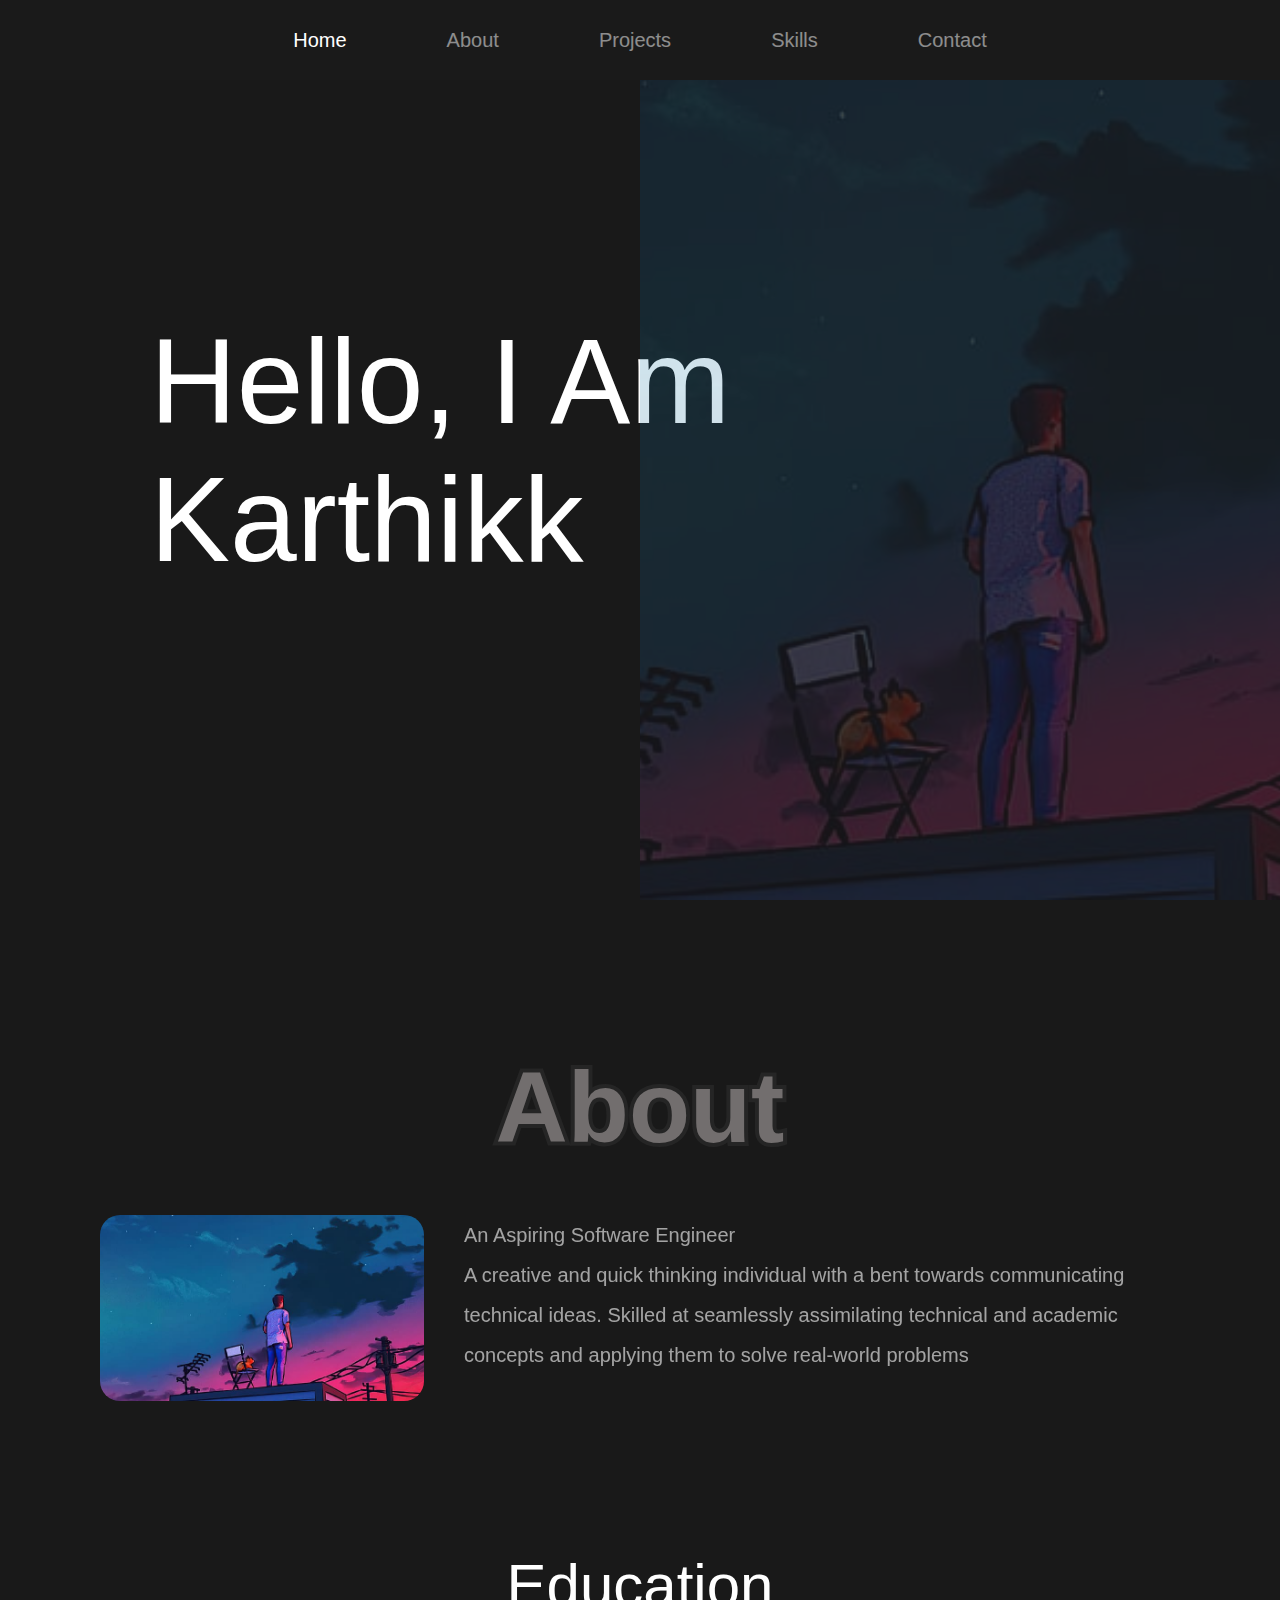
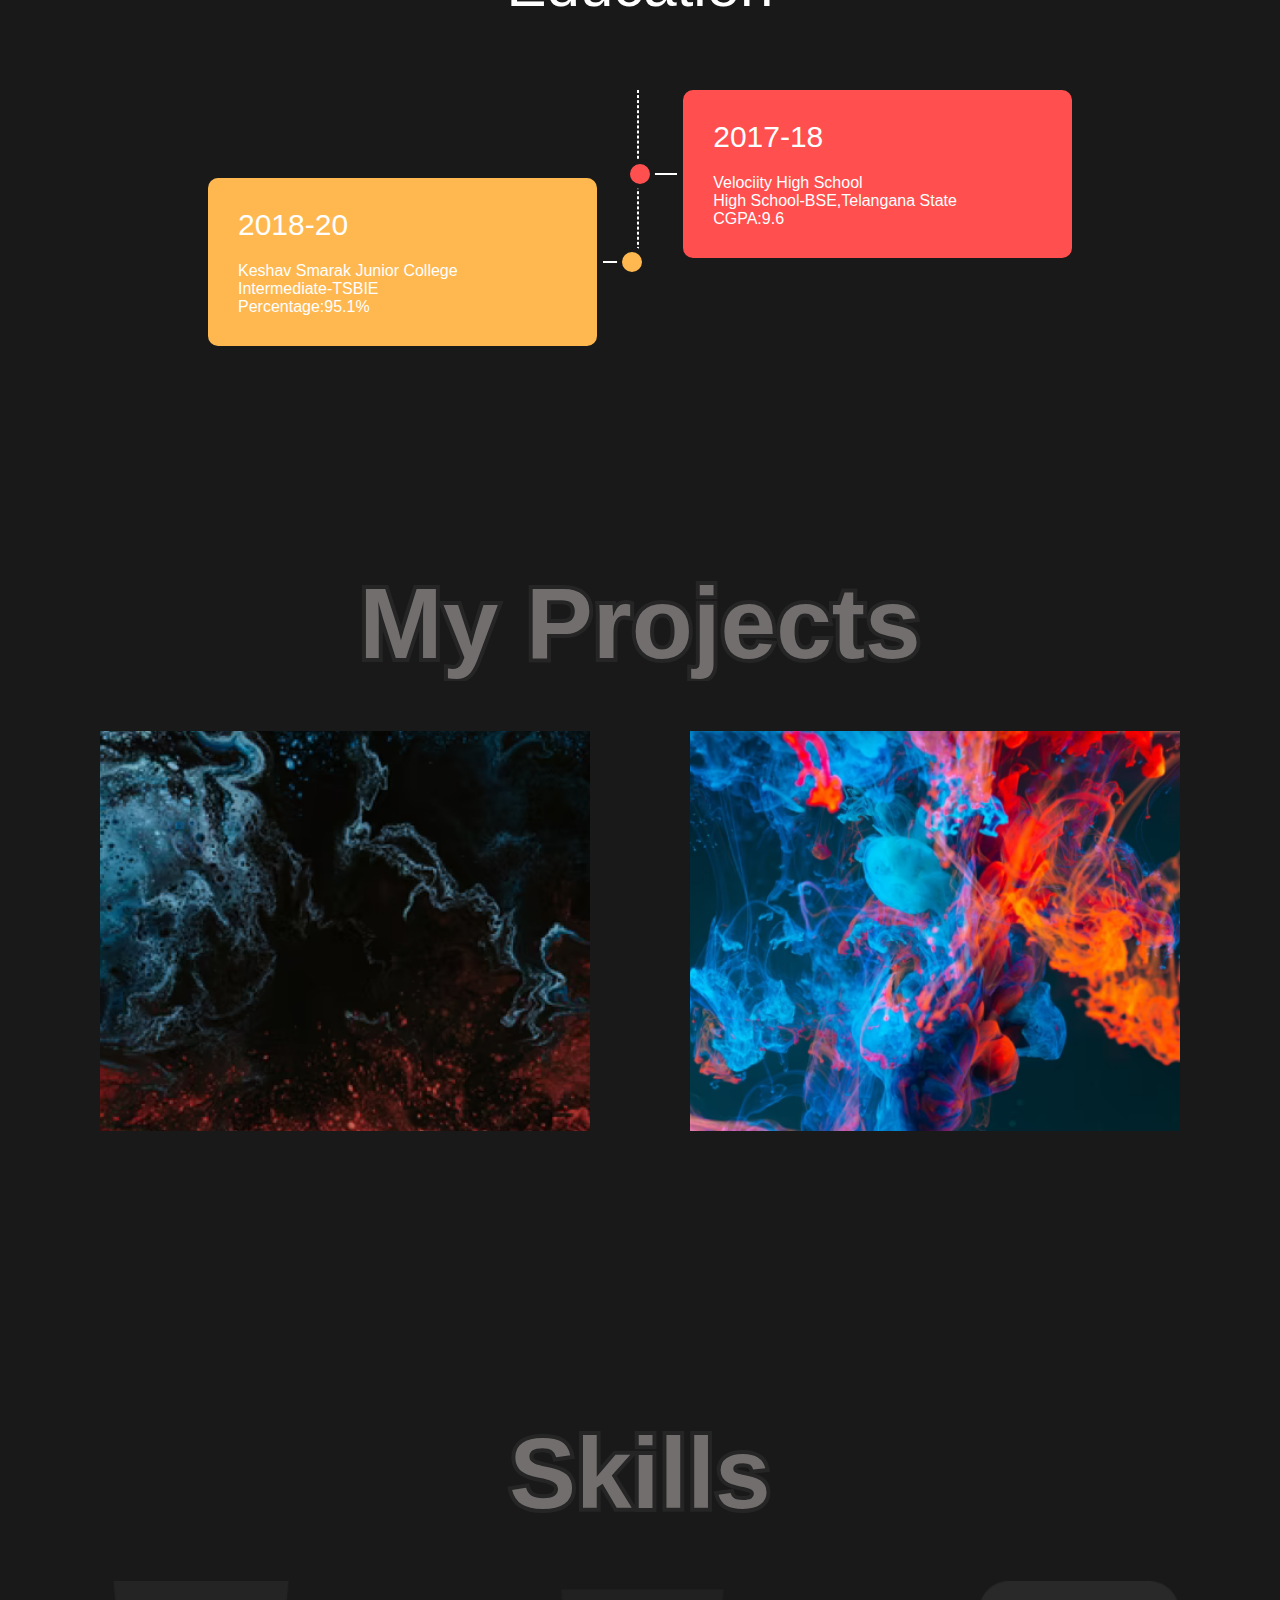
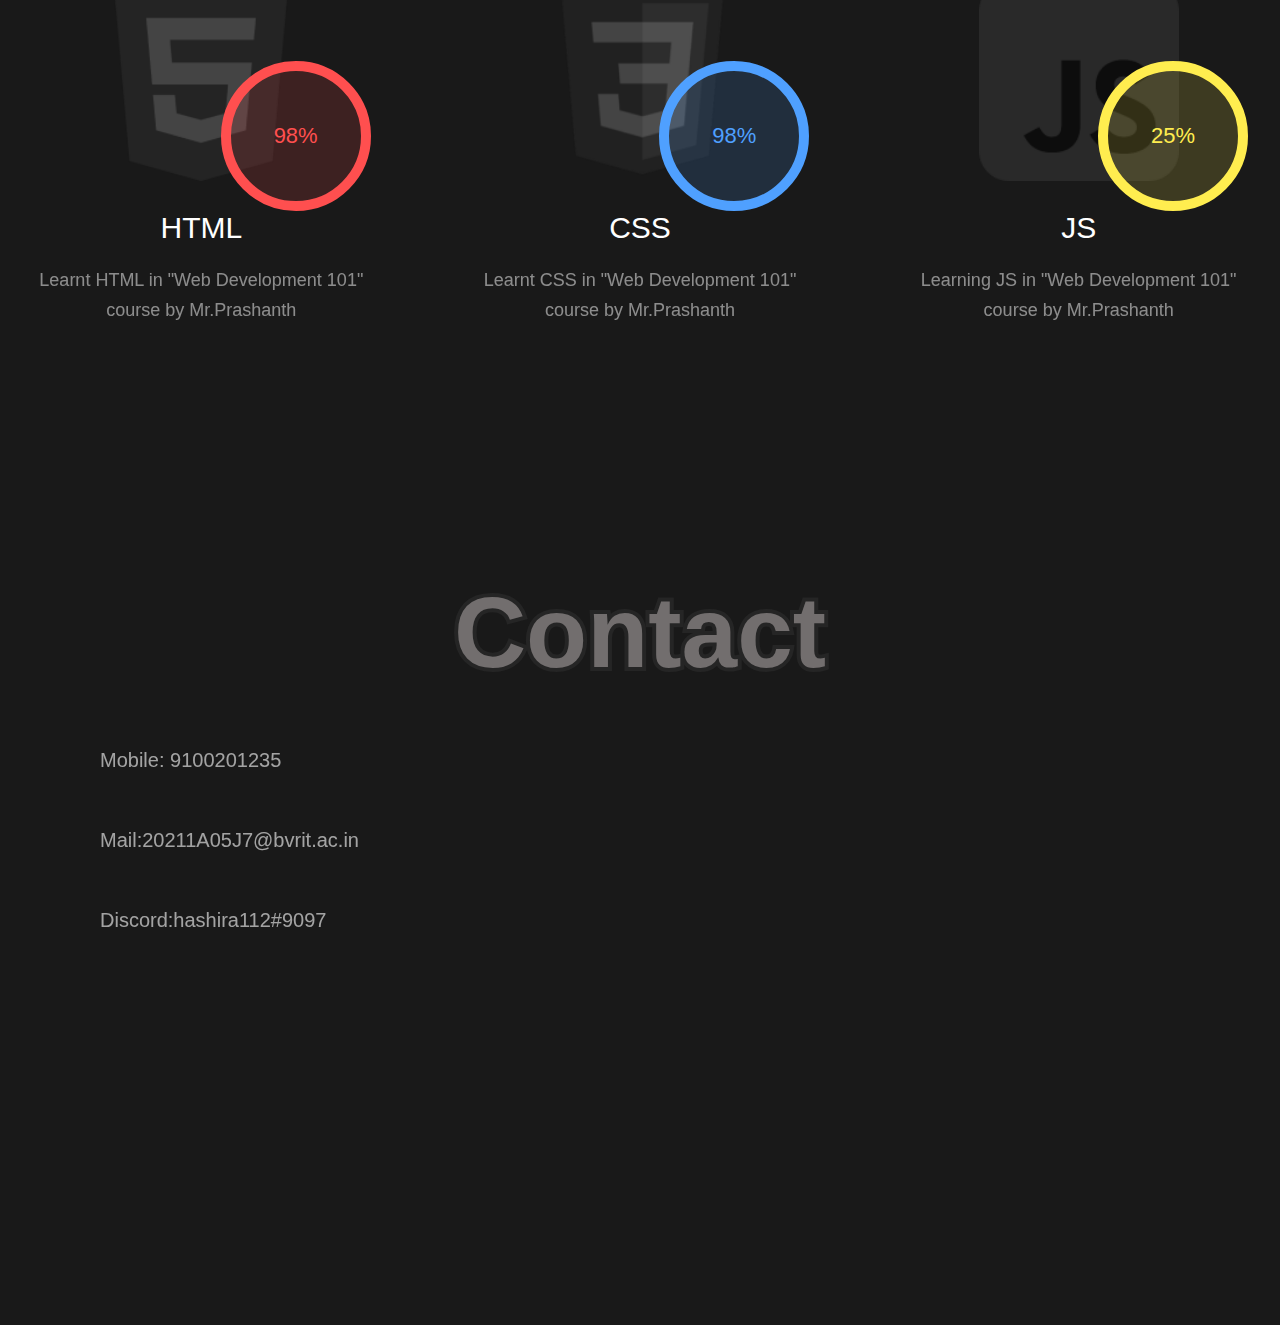
==== Portfolio/index.html @ 6b10d71c "Built the basic skeleton of my portfolio" ====
<!DOCTYPE html>
<html lang="en">

<head>

    <meta charset="UTF-8">
    <meta http-equiv="X-UA-Compatible" content="IE=edge">
    <meta name="viewport" content="width=device-width, initial-scale=1.0">
    <title>N Karthikk - Student, Web Developer</title>
    <link rel="stylesheet" href="style.css">
</head>

<body>
    <!--navbar-->
    <nav class="navbar">
        <ul class="link-group">
            <li class="link active"><a href="#home">home</a></li>
            <li class="link"><a href="#about">about</a></li>
            <li class="link"><a href="#projects">projects</a></li>
            <li class="link"><a href="#skills">skills</a></li>
            <li class="link"><a href="#contact">contact</a></li>
        </ul>
    </nav>
    <!--homesection-->
    <section class="home-section active">
        <h1 class="hero-heading">hello, i am <br> karthikk</h1>
        <img src="img/home.png" class="home-img" alt="">
    </section>
    <!-- about section -->

    <section class="about-section active">
        <h1 class="project-heading">About</h1>
        <div id="about" class="about">
            <div class="about-img-container">
                <img src="img/home.png" class="about-img" alt="">
                <!--button class="download-cv-btn">downlaod cv</button-->
            </div>
            <p class="about-info">An Aspiring Software Engineer
                <br>
            A creative and quick thinking individual with a bent towards communicating technical ideas. 
                Skilled at seamlessly assimilating technical and academic concepts and applying them to solve real-world problems</p>
        </div>
        <!-- timeline -->
        <div class="timeline">
            <h1 class="heading">education</h1>
            <div class="card">
                <div class="card-body">
                    <h1 class="card-title">2017-18</h1>
                    <p class="card-detail">Velociity High School</p>
                    <p class="card-detail">High School-BSE,Telangana State</p>
                    <p class="card-detail">CGPA:9.6</p>

                </div>
            </div>
            <div class="card">
                <div class="card-body">
                    <h1 class="card-title">2018-20</h1>
                    <p class="card-detail">Keshav Smarak Junior College</p>
                    <p class="card-detail">Intermediate-TSBIE</p>
                    <p class="card-detail">Percentage:95.1%</p>
                </div>
            </div>

        </div>
    </section>
    <!--project-->
    <section class="project-section active">
        <h1 class="project-heading">My Projects</h1>
        <div id="projects">
            <div class="project-container">
                <div class="project-card">
                    <img src="img/project-2.png" class="project-img" alt="">
                    <div class="project-content">
                        <h1 class="project-title">Solo Leveling</h1>
                        <p class="project-info">
                            Built my 1st HTML CSS learning project and deployed it
                        </p>
                        <div class="project-btn-grp">
                            <button class="project-btn github">github repo</button>
                            <button class="project-btn live">see live</button>
                        </div>
                    </div>
                </div>
                <div class="project-card">
                    <img src="img/project-1.png" class="project-img" alt="">
                    <div class="project-content">
                        <h1 class="project-title">Portfolio</h1>
                        <p class="project-info">
                            Built my portfolio and deployed it.
                        </p>
                        <div class="project-btn-grp">
                            <button class="project-btn github">github repo</button>
                            <button class="project-btn live">see live</button>
                        </div>
                    </div>
                </div>
            </div>
            
        </div>

        </div>

    </section>
    <!-- skills -->
    <div class="skill-section">
        <h1 class="project-heading">Skills</h1>
        <div id="skills" class="skills-container">
            <div class="skill-card">
                <img src="img/html.png" class="skill-img" alt="">
                <div class="skill-level">98%</div>
                <h1 class="skill-name">HTML</h1>
                <p class="skill-info">Learnt HTML in "Web Development 101" course by Mr.Prashanth
                </p>
            </div>
            <div class="skill-card">
                <img src="img/css.png" class="skill-img" alt="">
                <div class="skill-level">98%</div>
                <h1 class="skill-name">CSS</h1>
                <p class="skill-info">Learnt CSS in "Web Development 101" course by Mr.Prashanth
                </p>
            </div>
            <div class="skill-card">
                <img src="img/js.png" class="skill-img" alt="">
                <div class="skill-level">25%</div>
                <h1 class="skill-name">JS</h1>
                <p class="skill-info">Learning JS in "Web Development 101" course by Mr.Prashanth
                </p>
            </div>


        </div>
    </div>
    <section class="about-section active">
        <h1 class="project-heading">Contact</h1>
        <div id="contact" class="about">
            <p class="about-info">Mobile: 9100201235</p><br>
            <p class="about-info">Mail:20211A05J7@bvrit.ac.in</p><br>
            <p class="about-info">Discord:hashira112#9097</p><br>
        </div>
        </section>














</body>

</html>
---- Portfolio/style.css ----
*{
    margin: 0;
    padding: 0;
    box-sizing: border-box;
}

body{
    width: 100%;
    max-width: 1400px;
    display: block;
    margin: auto;
    min-height: 100vh;
    background: #191919;
    font-family: sans-serif;
}

.navbar{
    width: 100%;
    position: fixed;
    top: 0;
    left: 0;
    display: flex;
    justify-content: center;
    align-items: center;
    z-index: 9;
    background: #1a1a1a;
}

.link-group{
    list-style: none;
    display: flex;
}

.link a{
    color: #fff;
    opacity: 0.5;
    text-decoration: none;
    text-transform: capitalize;
    padding: 10px 30px;
    margin: 0 20px;
    line-height: 80px;
    transition: .5s;
    font-size: 20px;
}

.link a:hover, .link.active a{
    opacity: 1;
}
.home-section{
    width: 100%;
    height: 100vh;
    padding: 0 150px;
    display: flex;
    align-items: center;
    position: relative;
    top: 0;
    opacity: 0;
    transition: 1s;
}

.hero-heading{
    color: #fff;
    font-size: 120px;
    text-transform: capitalize;
    font-weight: 300;
}

.home-img{
    position: absolute;
    top: 0;
    right: 0;
    height: 100vh;
    width: 50%;
    object-fit: cover;
    opacity: 0.2;
}
.home-section{
   
    position: fixed;
}
.home-section.active,
.project-section.active,
.about-section.active,
.contact-section.active{
    position: relative;
    opacity: 1;
    z-index: 8;
}
.project-section{
    width: 100%;
    min-height: 100vh;
    padding: 150px 100px 100px;
    position: fixed;
    top: 0;
    transition: 1s;
    opacity: 0;
}

.project-heading{
    font-size: 100px;
    background: #252525;
    text-transform: capitalize;
    text-align: center;
    margin-bottom: 50px;
    color: #726e6e;
    background-clip: text;
    -webkit-background-clip: text;
    -webkit-text-stroke: 8px transparent;
}

.project-container{
    display: grid;
    grid-template-columns: repeat(2, 1fr);
    grid-gap: 100px;
}

.project-card{
    height: 400px;
    position: relative;
}

.project-img{
    width: 100%;
    height: 100%;
    position: absolute;
    top: 0;
    left: 0;
    object-fit: cover;
    transition: .5s;
}

.project-content{
    position: relative;
    padding: 40px;
    color: #fff;
    transition: .5s;
    opacity: 0;
}

.project-title{
    font-size: 50px;
    text-transform: capitalize;
    text-align: center;
    font-weight: 300;
}

.project-info{
    margin: 40px;
    font-size: 20px;
    line-height: 30px;
    text-align: center;
}

.project-btn-grp{
    display: grid;
    grid-template-columns: repeat(2, 1fr);
    grid-gap: 20px;
}

.project-btn{
    height: 40px;
    text-transform: capitalize;
    font-size: 18px;
    border: none;
    background: #000;
    color: #fff;
    cursor: pointer;
}

.project-btn.live{
    background: none;
    border: 2px solid #fff;
}

.project-card:hover .project-img{
    filter: blur(20px);
}

.project-card:hover .project-content{
    opacity: 1;
}
   

/* about-section */

.about-section{
    width: 100%;
    min-height: 100vh;
    padding: 150px 100px 0;
    position: fixed;
    top: 0;
    opacity: 0;
    transition: 1s;
}

.about{
    width: 100%;
    display: grid;
    grid-template-columns: 30% 65%;
    grid-gap: 40px;
}

.about-img-container{
    position: relative;
}

.about-info{
    color: #fff;
    opacity: 0.6;
    font-size: 20px;
    line-height: 40px;
}

.about-img{
    width: 100%;
    height: 100%;
    object-fit: cover;
    border-radius: 20px;
}

.download-cv-btn{
    position: absolute;
    bottom: 20px;
    left: 50%;
    transform: translateX(-50%);
    padding: 10px 20px;
    color: #fff;
    border: none;
    font-size: 16px;
    text-transform: capitalize;
    cursor: pointer;
    transition: .5s;
    background: rgba(0, 0, 0, 0.5);
}

.download-cv-btn:hover{
    background: #000;
}
/* skills */

.skill-section{
    position: relative;
    margin: 100px 0;
}

.heading{
    text-align: center;
    font-size: 60px;
    color: #fff;
    text-transform: capitalize;
    font-weight: 300;
    margin-bottom: 100px;
}

.skills-container{
    width: 95%;
    margin: auto;
    display: grid;
    grid-template-columns: repeat(3, 1fr);
    grid-gap: 100px;
    color: #fff;
}

.skill-card{
    position: relative;
}

.skill-img{
    display: block;
    margin: auto;
    height: 200px;
}

.skill-name{
    font-size: 30px;
    font-weight: 300;
    text-align: center;
    text-transform: capitalize;
    margin: 30px 0 20px;
}

.skill-info{
    text-align: center;
    opacity: 0.5;
    font-size: 18px;
    line-height: 30px;
}

.skill-level{
    position: absolute;
    top: 80px;
    right: 0;
    width: 150px;
    height: 150px;
    display: flex;
    justify-content: center;
    align-items: center;
    font-size: 22px;
    border-radius: 50%;
    border: 10px solid;
}

.skill-card:nth-child(1) .skill-level{
    background: #ff4f4f28;
    border-color: #ff4f4f;
    color: #ff4f4f;
}

.skill-card:nth-child(2) .skill-level{
    background: #4fa0ff28;
    border-color: #4fa0ff;
    color: #4fa0ff;
}

.skill-card:nth-child(3) .skill-level{
    background: #ffed4f28;
    border-color: #ffed4f;
    color: #ffed4f;
}

.skill-card:nth-child(4) .skill-level{
    background: #52ff4f28;
    border-color: #52ff4f;
    color: #52ff4f;
}

.skill-card:nth-child(5) .skill-level{
    background: #4fdfff28;
    border-color: #4fdfff;
    color: #4fdfff;
}
/* timeline */

.timeline{
    display: block;
    width: 80%;
    margin: 150px auto;
}

.timeline .heading{
    margin-bottom: 150px;
}

.card{
    width: 45%;
    padding: 30px;
    border-radius: 10px;
    color: #fff;
    display: block;
    margin: -80px 0;
    position: relative;
    background: #f00;
}

.card:nth-child(even){
    margin-left: auto;
}

.card:nth-child(even):before{
    content: '';
    position: absolute;
    left: -15%;
    top: 50%;
    transform: translateY(-50%);
    width: 20px;
    height: 20px;
    border: 5px solid #191919;
    border-radius: 50%;
}

.card:nth-child(even):after{
    content: '';
    position: absolute;
    left: -8.5%;
    top: 50%;
    transform: translateY(-50%);
    width: 7%;
    height: 2px;
    background: #fff;
    z-index: -1;
}

.card:nth-child(odd):before{
    content: '';
    position: absolute;
    right: -13%;
    top: 50%;
    transform: translateY(-50%);
    width: 20px;
    height: 20px;
    border: 5px solid #191919;
    border-radius: 50%;
}

.card:nth-child(odd):after{
    content: '';
    position: absolute;
    right: -8.5%;
    top: 50%;
    transform: translateY(-50%);
    width: 7%;
    height: 2px;
    background: #fff;
    z-index: -1;
}

.card:nth-child(2), .card:nth-child(2):before{
    background: #ff4f4f;
}
.card:nth-child(3), .card:nth-child(3):before{
    background: #ffb84f;
}
.card:nth-child(4), .card:nth-child(4):before{
    background: #3dca5c;
}
.card:nth-child(5), .card:nth-child(5):before{
    background: #565252;
}
.card:nth-child(6), .card:nth-child(6):before{
    background: #4fa0ff;
}

.card:nth-child(even) .card-body:before{
    content: '';
    position: absolute;
    left: -12%;
    top: 0;
    width: 0px;
    height: 100%;
    border: 1px dashed #fff;
    z-index: -1;
}

.card-title{
    font-size: 30px;
    font-weight: 300;
    margin-bottom: 20px;
}
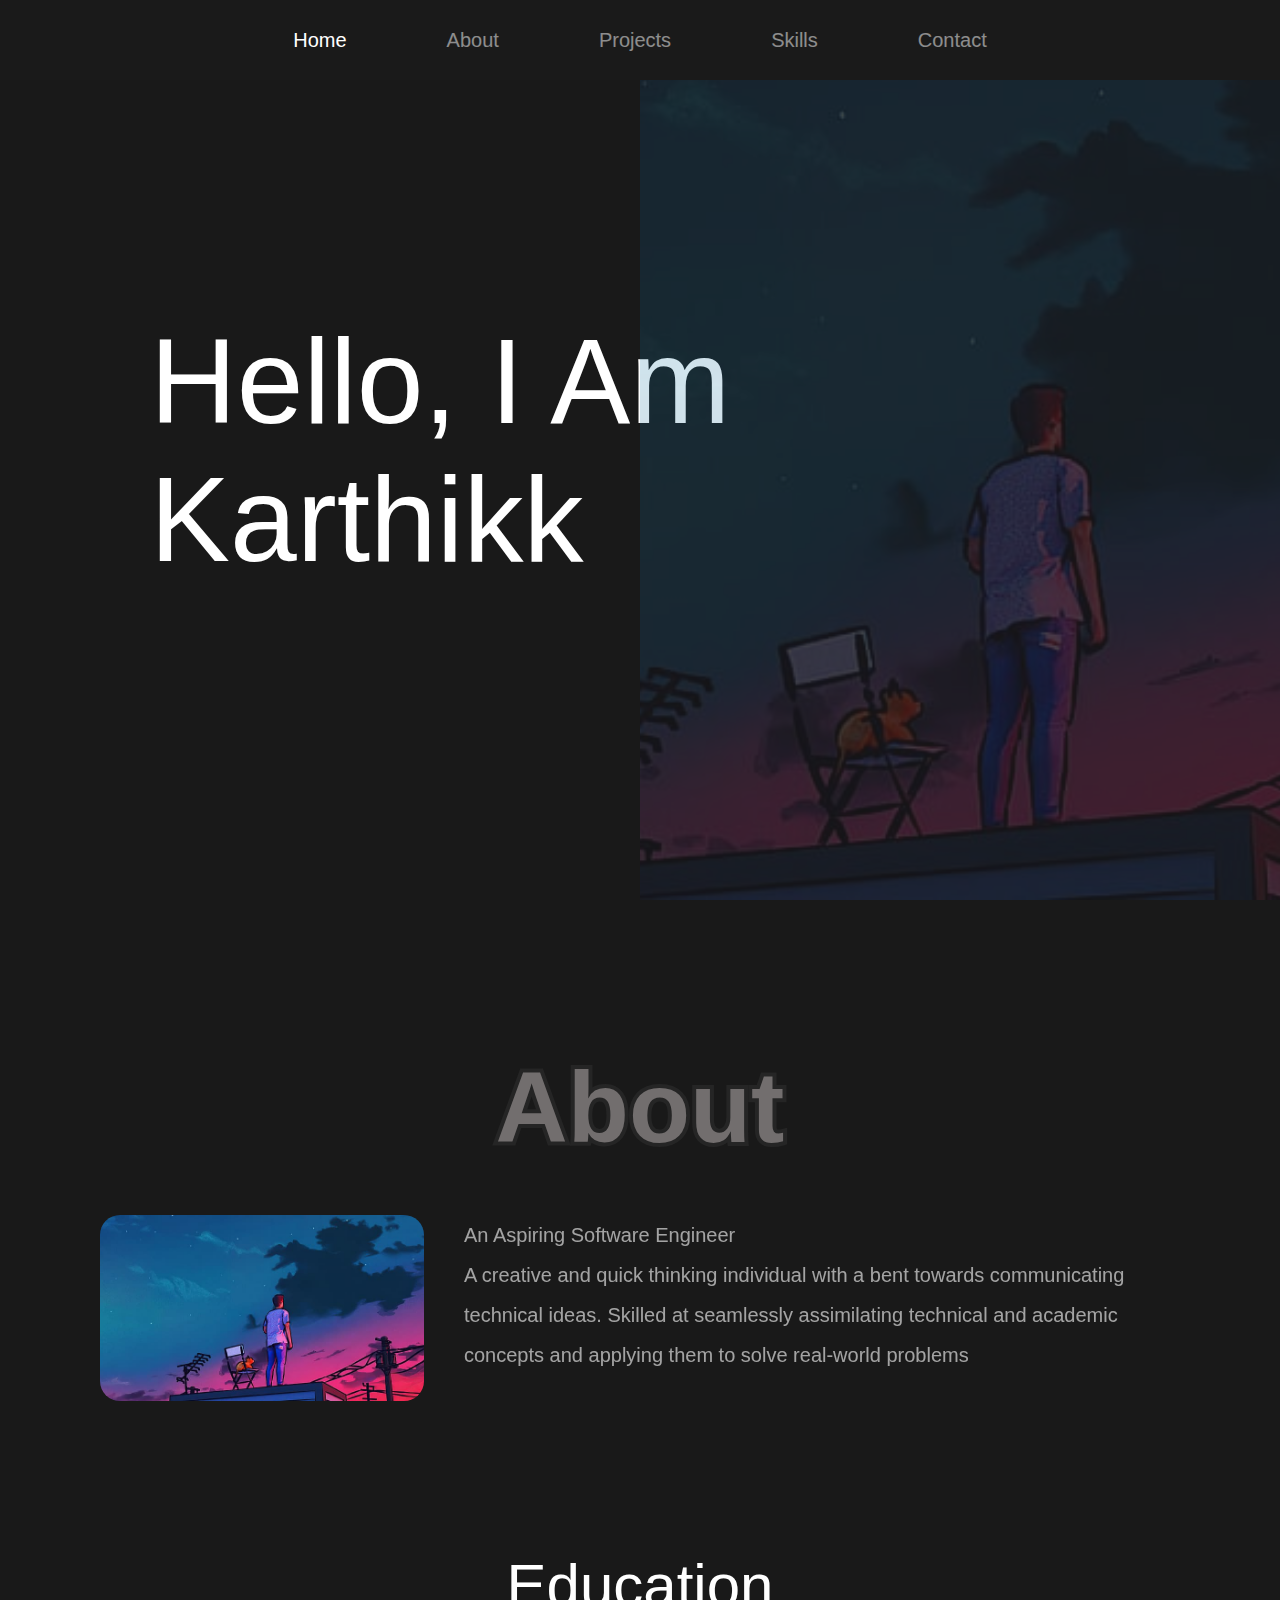
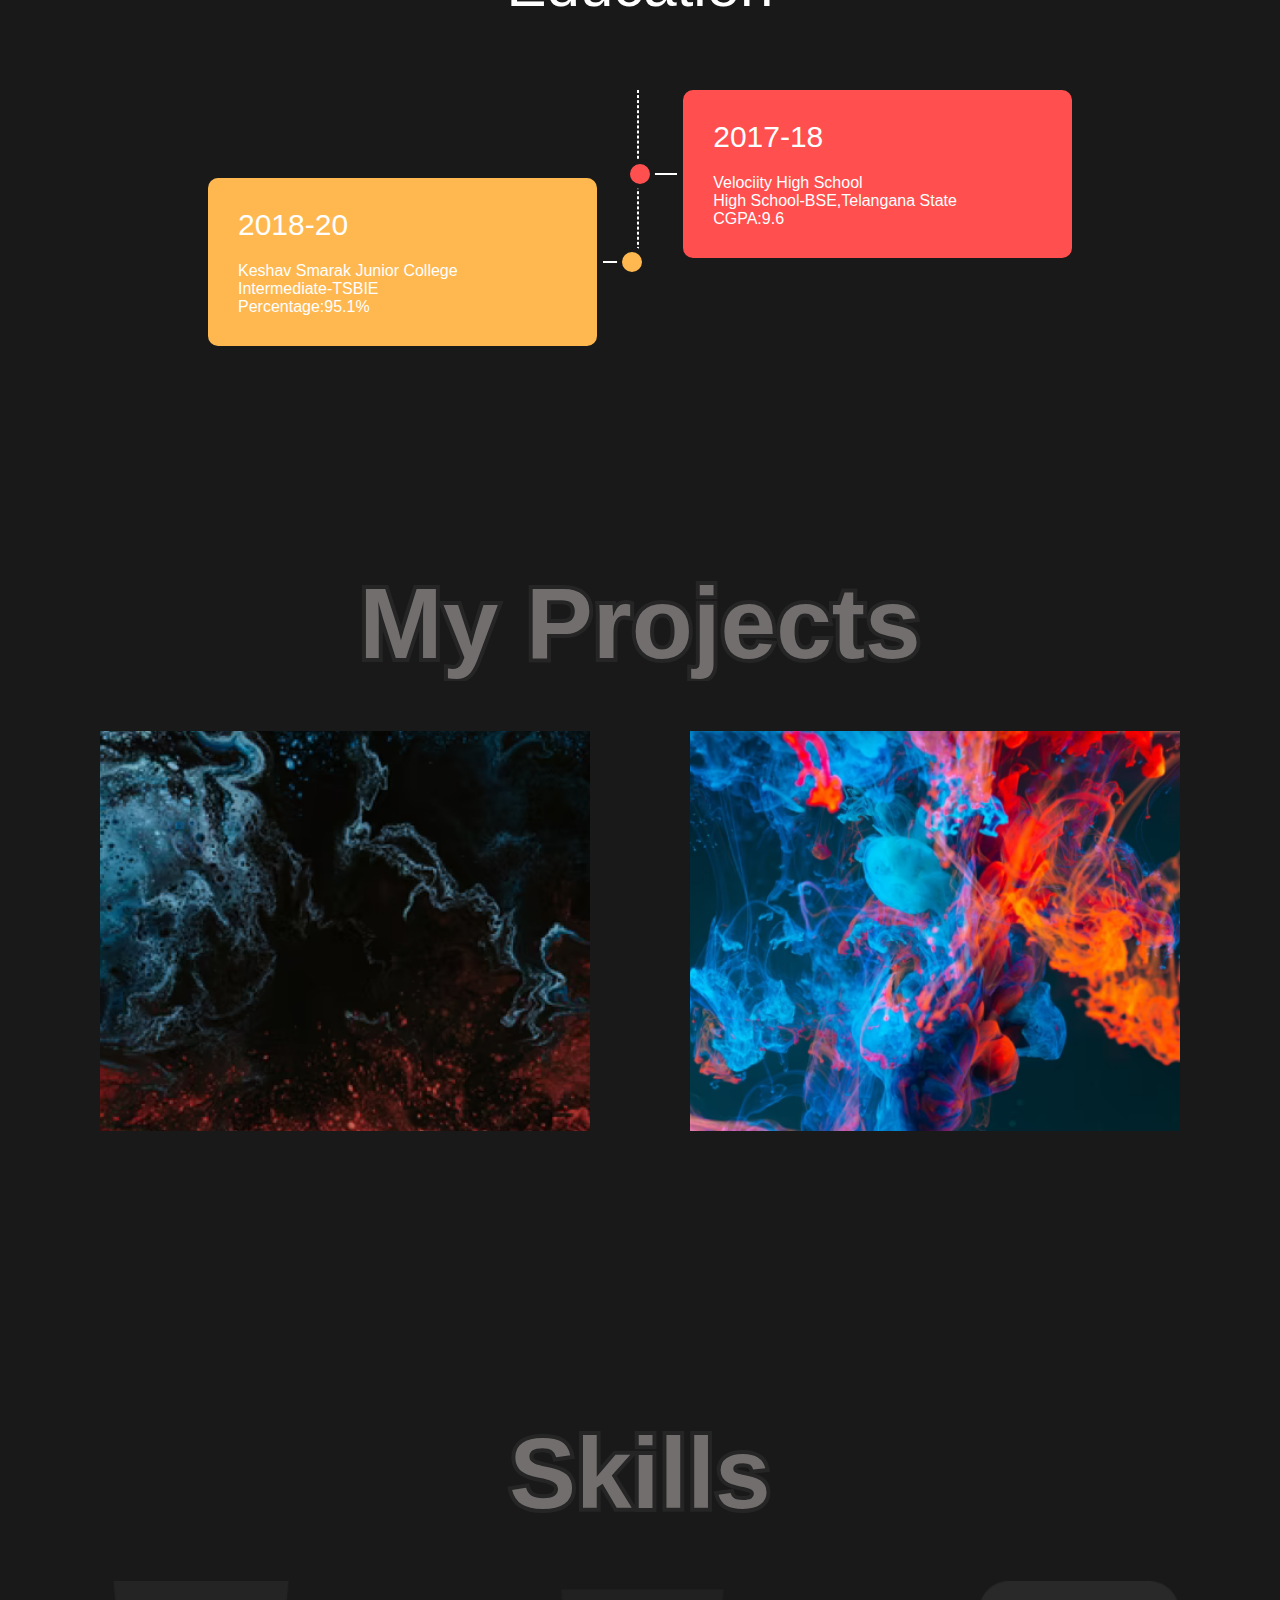
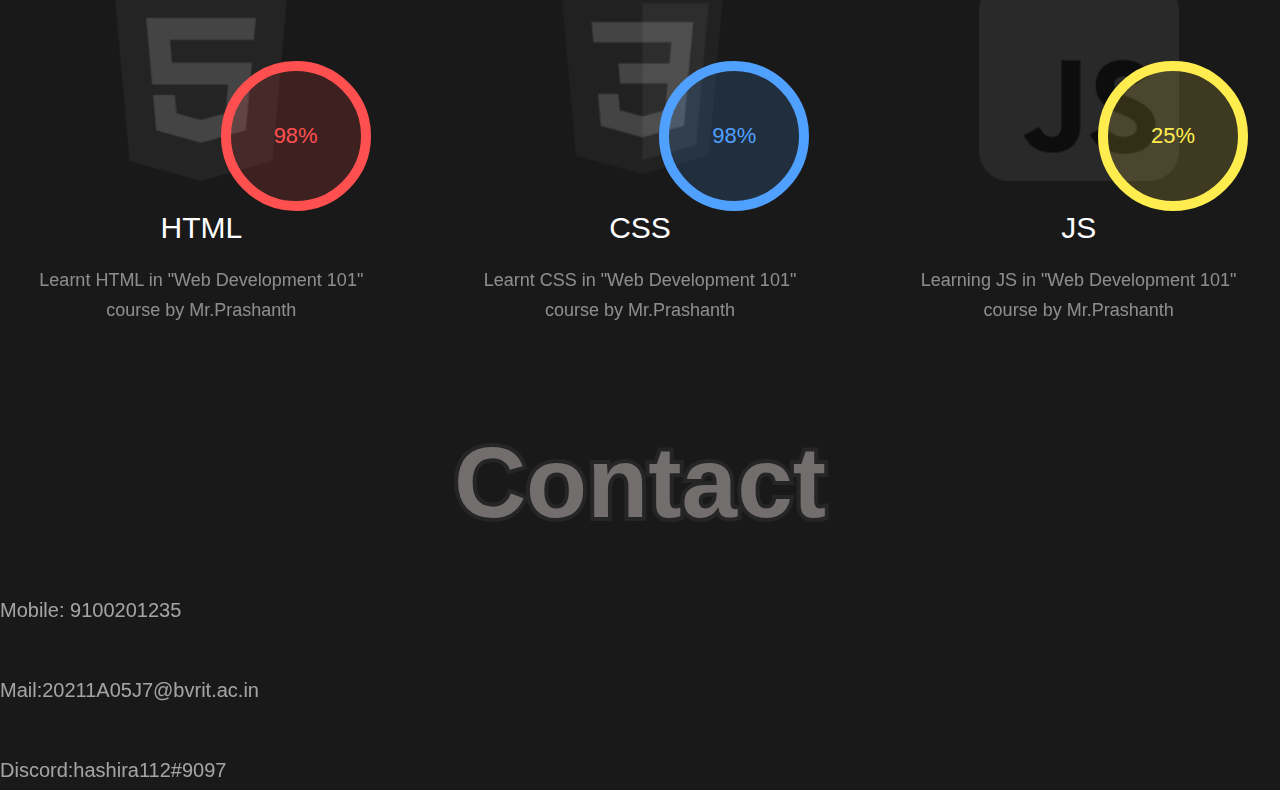
==== commit f62aea17: "made few changes to project URLs and added my image" ====
--- a/Portfolio/index.html
+++ b/Portfolio/index.html
@@ -23,8 +23,10 @@
     </nav>
     <!--homesection-->
     <section class="home-section active">
+        <div id="home">
         <h1 class="hero-heading">hello, i am <br> karthikk</h1>
         <img src="img/home.png" class="home-img" alt="">
+    </div>
     </section>
     <!-- about section -->
 
@@ -76,8 +78,8 @@
                             Built my 1st HTML CSS learning project and deployed it
                         </p>
                         <div class="project-btn-grp">
-                            <button class="project-btn github">github repo</button>
-                            <button class="project-btn live">see live</button>
+                            <button class="project-btn github"><a  style="color:white;" href="https://github.com/hashira112/VEDIC.DEV/blob/master/index.html">github repo</a></button>
+                            <button class="project-btn live"><a href="https://copper-steady-bone.glitch.me/">see live</a></button>
                         </div>
                     </div>
                 </div>
@@ -89,8 +91,8 @@
                             Built my portfolio and deployed it.
                         </p>
                         <div class="project-btn-grp">
-                            <button class="project-btn github">github repo</button>
-                            <button class="project-btn live">see live</button>
+                            <button class="project-btn github"> <a style="color:white;" href="https://github.com/hashira112/VEDIC.DEV/tree/master/Portfolio">github repo</a></button>
+                            <button class="project-btn live"><a href="https://copper-reminiscent-pharaoh.glitch.me/">see live</a></button>
                         </div>
                     </div>
                 </div>
@@ -130,7 +132,7 @@
 
         </div>
     </div>
-    <section class="about-section active">
+    <section class="contact-section active">
         <h1 class="project-heading">Contact</h1>
         <div id="contact" class="about">
             <p class="about-info">Mobile: 9100201235</p><br>
@@ -139,19 +141,8 @@
         </div>
         </section>
 
-
-
-
-
-
-
-
-
-
-
-
-
-
+<script type="text/javascript" src="app.js"></script>
 </body>
 
+    
 </html>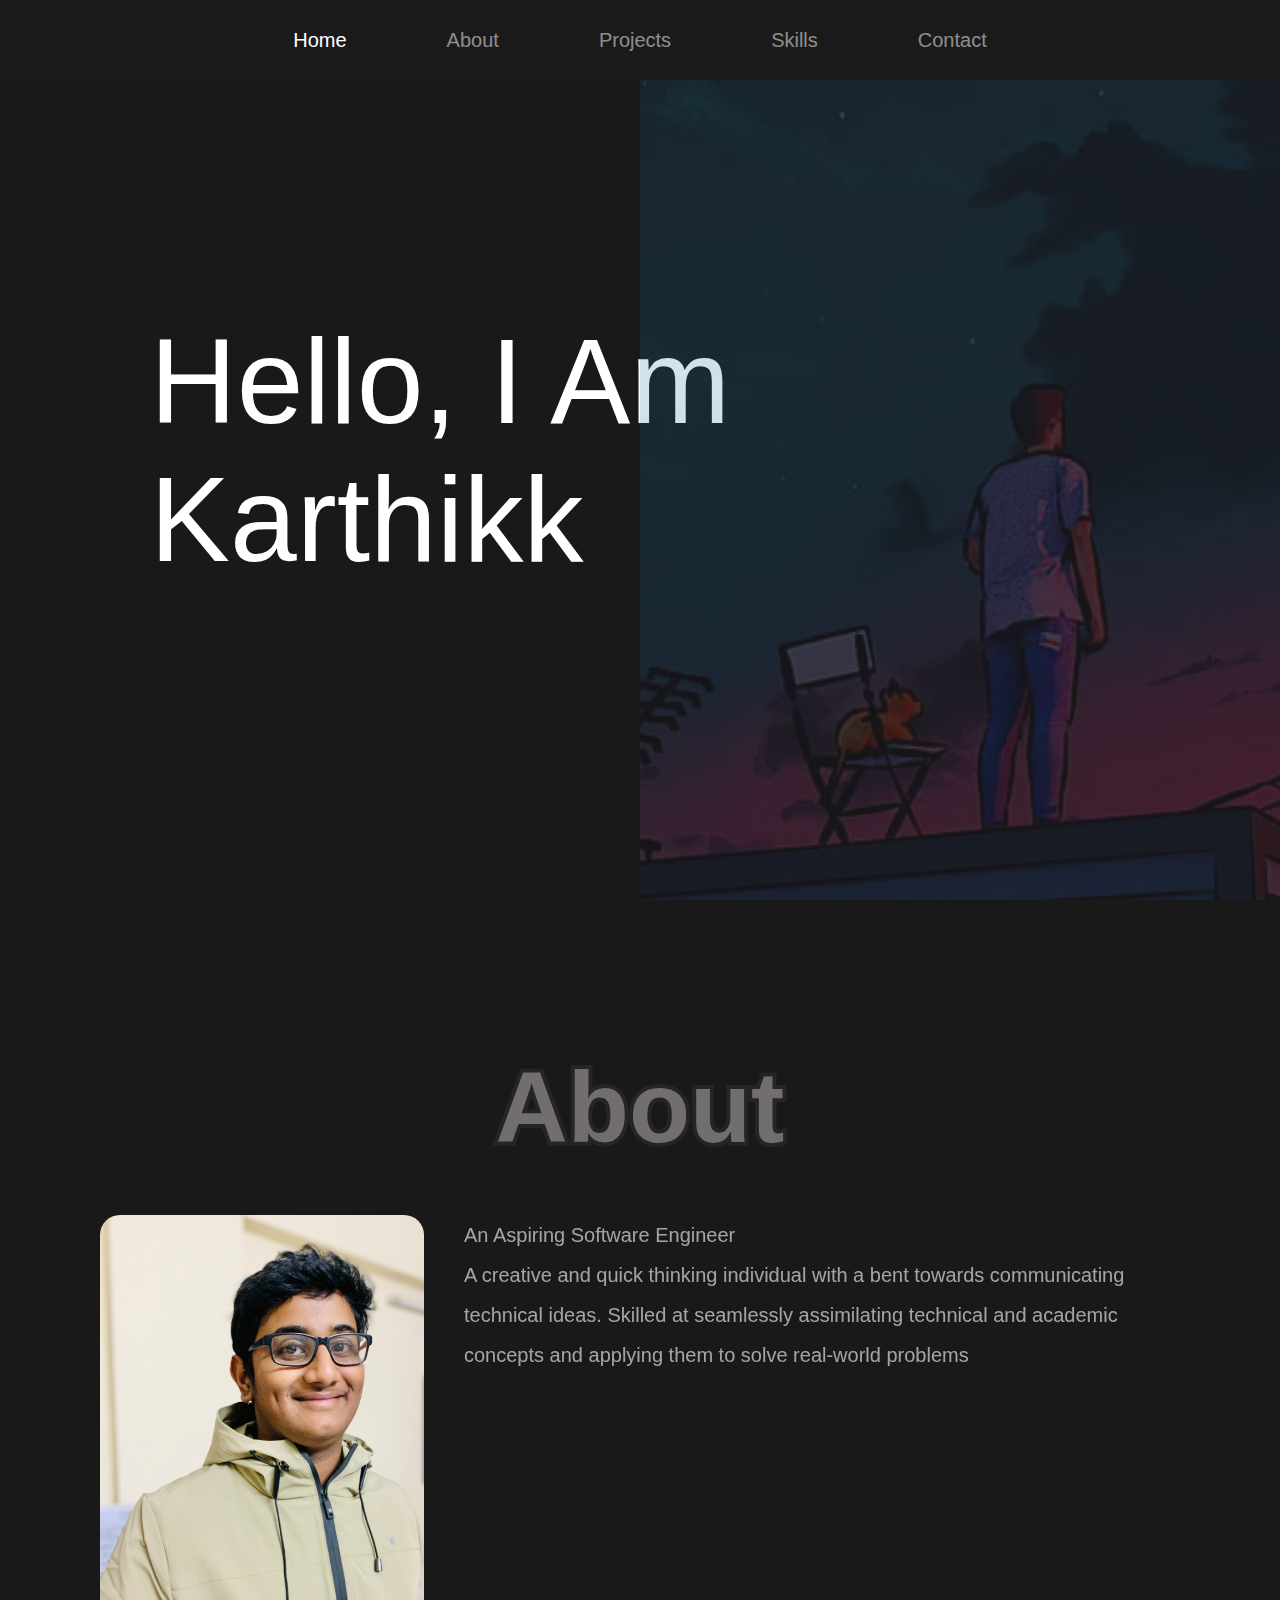
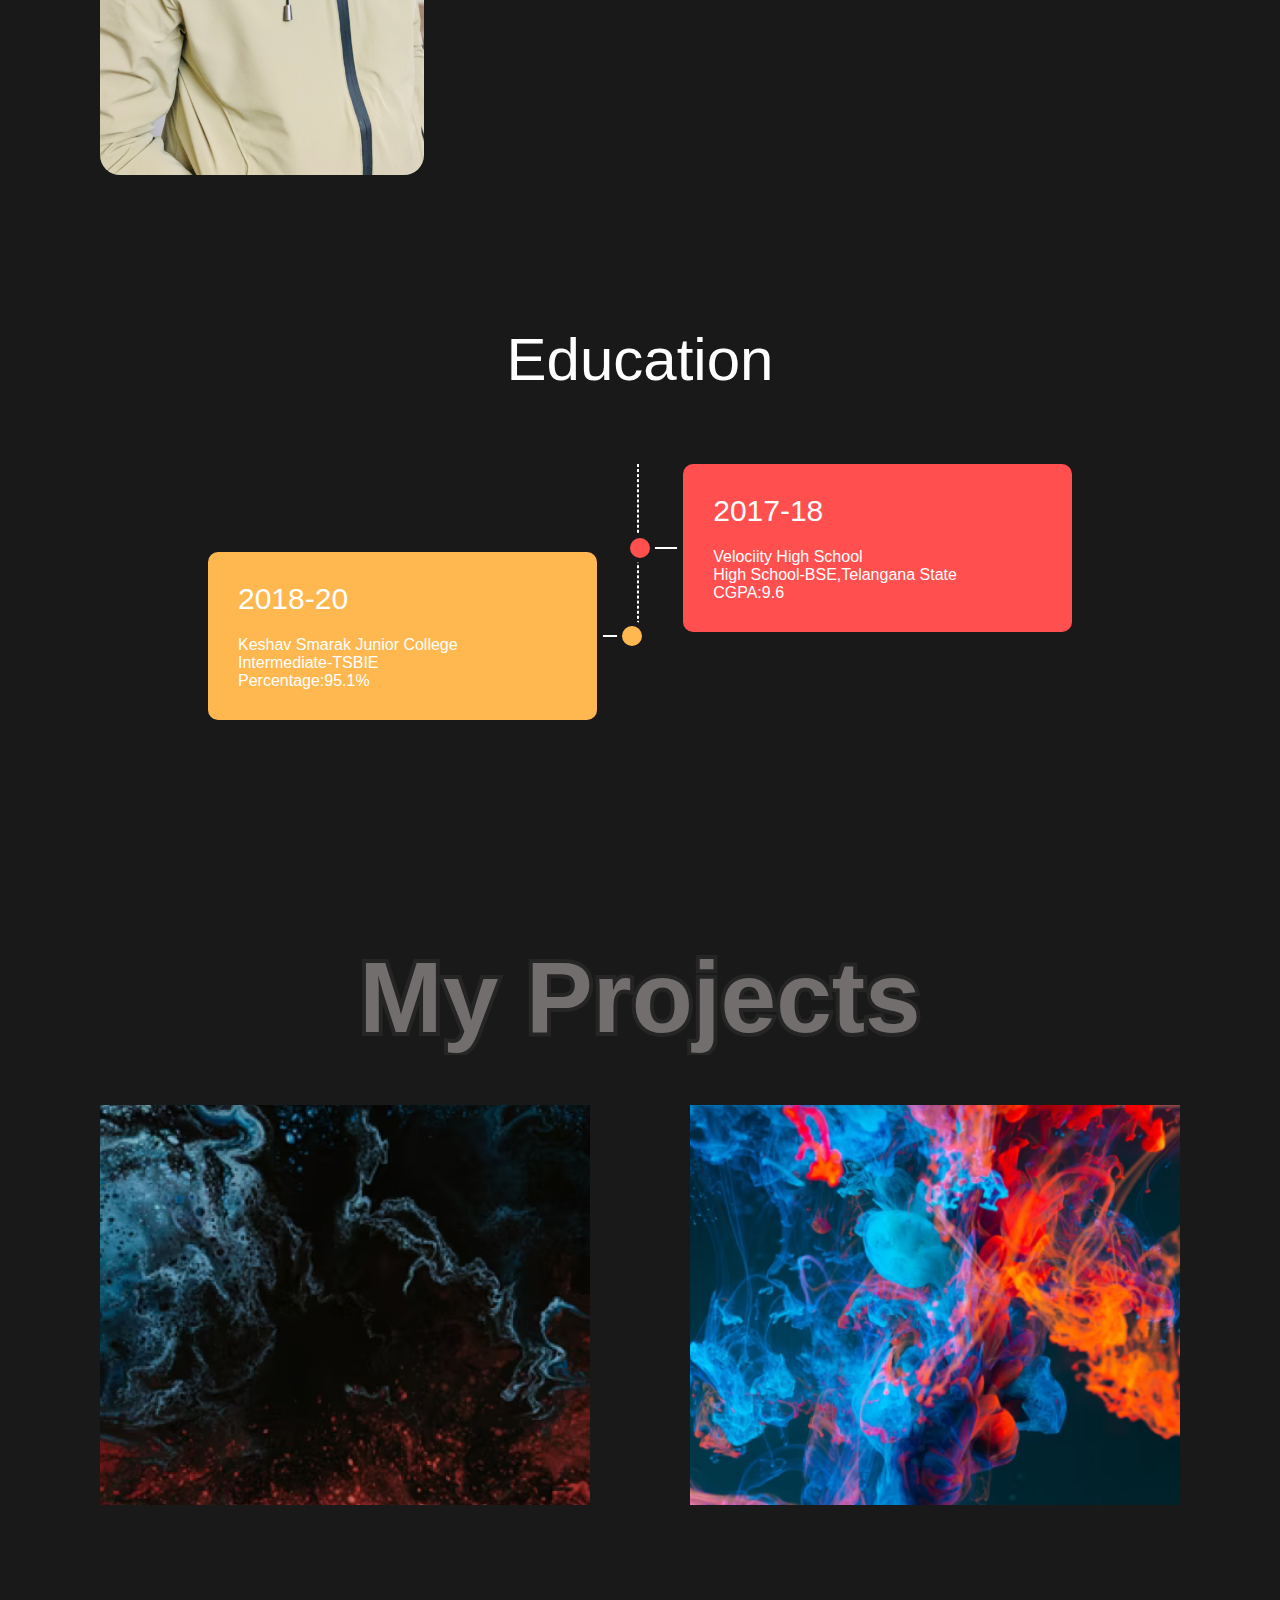
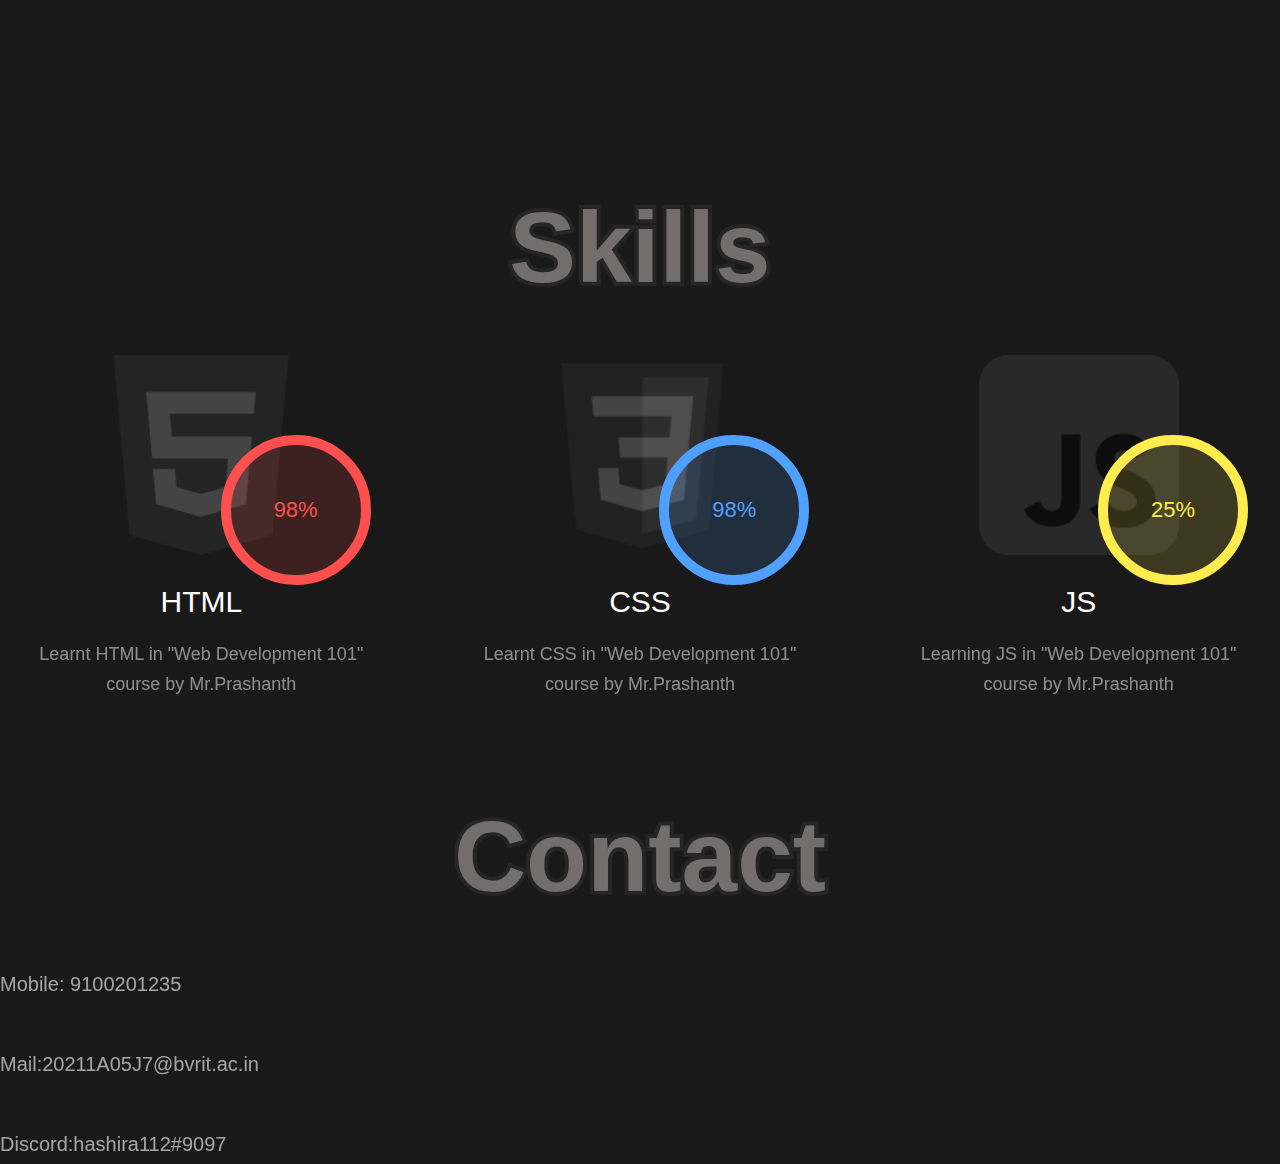
==== commit b3b0fe3b: "added image URL" ====
--- a/Portfolio/index.html
+++ b/Portfolio/index.html
@@ -34,7 +34,7 @@
         <h1 class="project-heading">About</h1>
         <div id="about" class="about">
             <div class="about-img-container">
-                <img src="img/home.png" class="about-img" alt="">
+                <img src="img/me.jpg" class="about-img" alt="">
                 <!--button class="download-cv-btn">downlaod cv</button-->
             </div>
             <p class="about-info">An Aspiring Software Engineer
